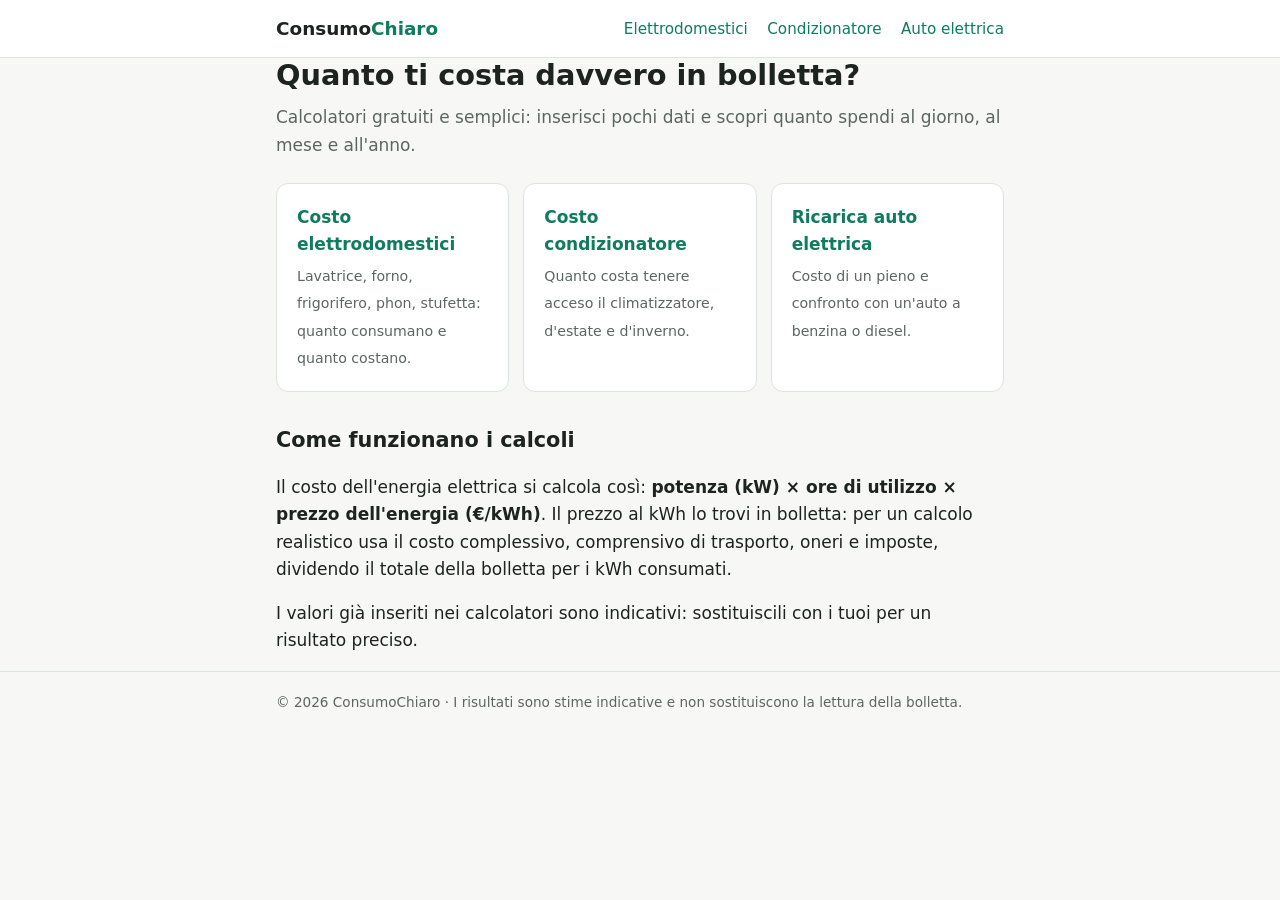
==== index.html @ a91ed8ae "Prima versione del sito ConsumoChiaro Co-Authored-By: Claude Opus 5.5 <noreply@anthropic.com>" ====
<!doctype html>
<html lang="it">
<head>
<meta charset="utf-8">
<meta name="viewport" content="width=device-width, initial-scale=1">
<title>Consumo Chiaro – Quanto costa in bolletta</title>
<meta name="description" content="Calcolatori gratuiti per scoprire quanto costano in bolletta elettrodomestici, condizionatore e ricarica dell'auto elettrica.">
<link rel="stylesheet" href="style.css">
</head>
<body>
<header class="site"><div class="wrap">
  <a class="logo" href="index.html">Consumo<span>Chiaro</span></a>
  <nav>
    <a href="elettrodomestici.html">Elettrodomestici</a>
    <a href="condizionatore.html">Condizionatore</a>
    <a href="auto-elettrica.html">Auto elettrica</a>
  </nav>
</div></header>

<main class="wrap">
  <h1>Quanto ti costa davvero in bolletta?</h1>
  <p class="lead">Calcolatori gratuiti e semplici: inserisci pochi dati e scopri quanto spendi al giorno, al mese e all'anno.</p>

  <div class="grid">
    <a class="card tool-link" href="elettrodomestici.html">
      <strong>Costo elettrodomestici</strong>
      <small>Lavatrice, forno, frigorifero, phon, stufetta: quanto consumano e quanto costano.</small>
    </a>
    <a class="card tool-link" href="condizionatore.html">
      <strong>Costo condizionatore</strong>
      <small>Quanto costa tenere acceso il climatizzatore, d'estate e d'inverno.</small>
    </a>
    <a class="card tool-link" href="auto-elettrica.html">
      <strong>Ricarica auto elettrica</strong>
      <small>Costo di un pieno e confronto con un'auto a benzina o diesel.</small>
    </a>
  </div>

  <h2>Come funzionano i calcoli</h2>
  <p>Il costo dell'energia elettrica si calcola così: <b>potenza (kW) × ore di utilizzo × prezzo dell'energia (€/kWh)</b>. Il prezzo al kWh lo trovi in bolletta: per un calcolo realistico usa il costo complessivo, comprensivo di trasporto, oneri e imposte, dividendo il totale della bolletta per i kWh consumati.</p>
  <p>I valori già inseriti nei calcolatori sono indicativi: sostituiscili con i tuoi per un risultato preciso.</p>
</main>

<footer class="site"><div class="wrap">
  © <span id="year"></span> ConsumoChiaro · I risultati sono stime indicative e non sostituiscono la lettura della bolletta.
</div></footer>
<script src="common.js"></script>
</body>
</html>
---- style.css ----
:root {
  --bg: #f7f8f5;
  --surface: #ffffff;
  --text: #1c2321;
  --muted: #5b6662;
  --border: #dde3df;
  --accent: #0f7b5f;
  --accent-soft: #e3f3ed;
  --result: #0b5c47;
  --radius: 12px;
}
@media (prefers-color-scheme: dark) {
  :root {
    --bg: #121615;
    --surface: #1b2120;
    --text: #e8eeeb;
    --muted: #9aa8a3;
    --border: #2c3532;
    --accent: #3cc49c;
    --accent-soft: #173029;
    --result: #6fe0bd;
  }
}
* { box-sizing: border-box; }
html { -webkit-text-size-adjust: 100%; }
body {
  margin: 0;
  background: var(--bg);
  color: var(--text);
  font: 17px/1.6 system-ui, -apple-system, "Segoe UI", Roboto, sans-serif;
}
a { color: var(--accent); }
.wrap { max-width: 760px; margin: 0 auto; padding: 0 16px; }
header.site {
  border-bottom: 1px solid var(--border);
  background: var(--surface);
}
header.site .wrap {
  display: flex; flex-wrap: wrap; gap: 8px 20px;
  align-items: center; justify-content: space-between;
  padding-top: 14px; padding-bottom: 14px;
}
.logo { font-weight: 700; font-size: 1.15rem; color: var(--text); text-decoration: none; }
.logo span { color: var(--accent); }
nav a { margin-right: 14px; text-decoration: none; font-size: .95rem; }
nav a:last-child { margin-right: 0; }
main { padding: 28px 0 48px; }
h1 { font-size: 1.8rem; line-height: 1.25; margin: 0 0 10px; }
h2 { font-size: 1.3rem; margin: 32px 0 8px; }
.lead { color: var(--muted); margin: 0 0 24px; }
.card {
  background: var(--surface);
  border: 1px solid var(--border);
  border-radius: var(--radius);
  padding: 20px;
}
.grid { display: grid; gap: 14px; grid-template-columns: repeat(auto-fit, minmax(210px, 1fr)); }
.tool-link { display: block; text-decoration: none; color: var(--text); }
.tool-link:hover { border-color: var(--accent); }
.tool-link strong { display: block; margin-bottom: 4px; color: var(--accent); }
.tool-link small { color: var(--muted); }
label { display: block; font-weight: 600; font-size: .95rem; margin: 14px 0 4px; }
label:first-child { margin-top: 0; }
.hint { font-weight: 400; color: var(--muted); font-size: .85rem; }
input, select {
  width: 100%; padding: 10px 12px; font: inherit;
  color: var(--text); background: var(--bg);
  border: 1px solid var(--border); border-radius: 8px;
}
input:focus, select:focus { outline: 2px solid var(--accent); outline-offset: 1px; }
.row { display: grid; gap: 0 14px; grid-template-columns: repeat(auto-fit, minmax(160px, 1fr)); }
.results {
  margin-top: 20px; padding: 16px;
  background: var(--accent-soft); border-radius: 10px;
  display: grid; gap: 10px; grid-template-columns: repeat(auto-fit, minmax(140px, 1fr));
}
.results div small { display: block; color: var(--muted); font-size: .85rem; }
.results div b { font-size: 1.35rem; color: var(--result); font-variant-numeric: tabular-nums; }
.note { font-size: .9rem; color: var(--muted); margin-top: 12px; }
details { border-top: 1px solid var(--border); padding: 12px 0; }
summary { cursor: pointer; font-weight: 600; }
table { width: 100%; border-collapse: collapse; font-size: .95rem; }
th, td { text-align: left; padding: 8px 6px; border-bottom: 1px solid var(--border); }
td.num, th.num { text-align: right; font-variant-numeric: tabular-nums; }
.table-wrap { overflow-x: auto; }
footer.site { border-top: 1px solid var(--border); color: var(--muted); font-size: .85rem; padding: 20px 0 32px; }
footer.site a { color: var(--muted); }
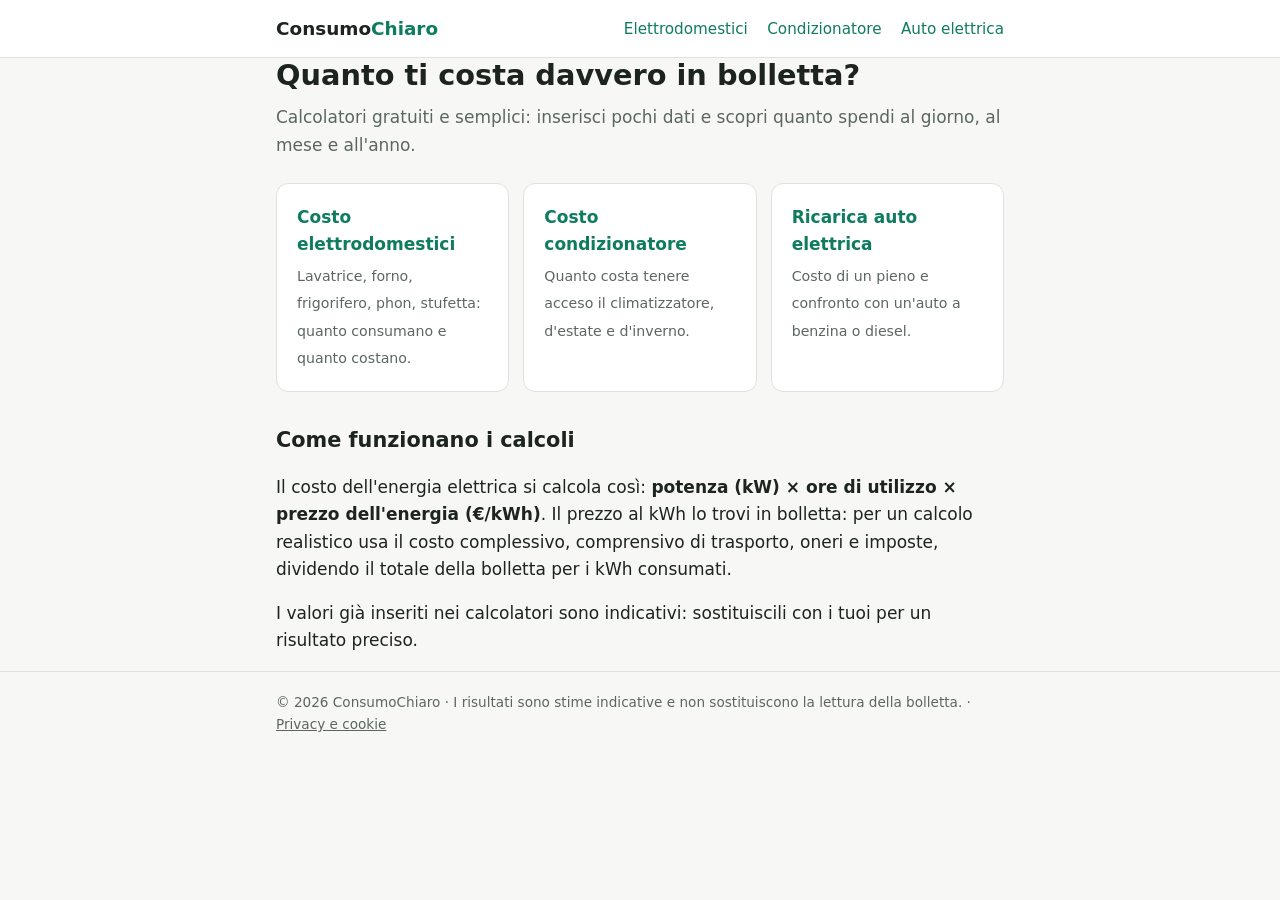
==== commit ea72e3c5: "Aggiunti sitemap, robots, pagina privacy e lista idee Co-Authored-By: Claude Opus 5.5 <noreply@anthr" ====
--- a/index.html
+++ b/index.html
@@ -42,7 +42,7 @@
 </main>
 
 <footer class="site"><div class="wrap">
-  © <span id="year"></span> ConsumoChiaro · I risultati sono stime indicative e non sostituiscono la lettura della bolletta.
+  © <span id="year"></span> ConsumoChiaro · I risultati sono stime indicative e non sostituiscono la lettura della bolletta. · <a href="privacy.html">Privacy e cookie</a>
 </div></footer>
 <script src="common.js"></script>
 </body>
